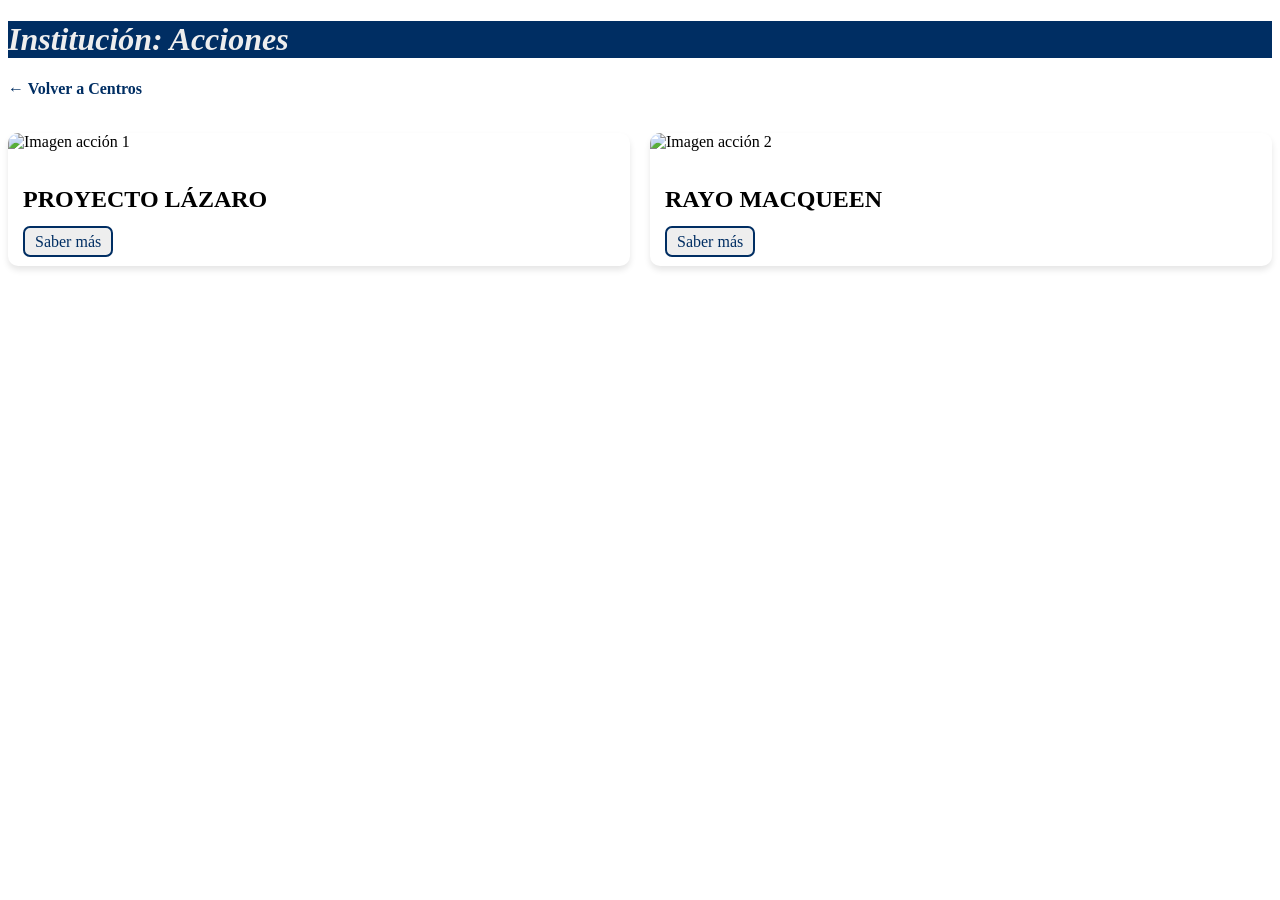
==== centros-institucion.html @ 70e1da3b "Subir archivos" ====
<!DOCTYPE html>
<html lang="es">
<head>
    <meta charset="UTF-8">
    <meta name="viewport" content="width=device-width, initial-scale=1.0">
    <title>Acciones Solidarias - Institución LA Salle</title>
    <link rel="stylesheet" href="style.css">
</head>
<body>
    <header>
        
        <h1>Institución: Acciones</h1>
        <nav>
            <a href="index.html" class="btn-back">← Volver a Centros</a>
        </nav>
    </header>

    <main>
        <section class="grid-acciones">
            <article class="card">
                <img src="Img/reparacionpc.png" alt="Imagen acción 1">
                <div class="card-content">
                    <h2>PROYECTO LÁZARO</h2>
                    <a href="detalles-lazaro.html" class="btn">Saber más</a>
                </div>
            </article>

            <article class="card">
                <img src=Img/taller.png alt="Imagen acción 2">
                <div class="card-content">
                    <h2>RAYO MACQUEEN</h2>
                    <a href="detalles-rayomcqueen.html" class="btn">Saber más</a>
                </div>
            </article>
        </section>
    </main>
</body>
</html>
---- style.css ----
h1{
   background-color: #002e63; 
   font-style: oblique;
   color: #eee;
}



/* --- ESTILOS DE GRID Y DETALLE --- */

.grid-acciones {
    display: grid;
    grid-template-columns: repeat(auto-fit, minmax(300px, 1fr));
    gap: 20px;
    margin-top: 20px;
}

.card {
    background: white;
    border-radius: 10px;
    overflow: hidden;
    box-shadow: 0 4px 6px rgba(0,0,0,0.1);
}

.card img {
    width: 100%;
    height: 200px;
    object-fit: cover;
}

.card-content {
    padding: 15px;
}

.btn{
    text-decoration: none;
    background: #eee;
    color: #002e63;
    border: 2px solid #002e63;
    border-radius: 7px;
    -webkit-border-radius: 7px;
    -moz-border-radius: 7px;
    -ms-border-radius: 7px;
    -o-border-radius: 7px;
    padding: 5px;
    padding-left: 10px;
    padding-right: 10px;
}

.btn:hover{
    background: #002e63;
    color: #eee;
}
.btn-back {
    color: #002e63;
    text-decoration: none;
    font-weight: bold;
    display: inline-block;
    margin-bottom: 15px;
}

/* Detalle */
.detalle-container {
    max-width: 800px;
    margin: 0 auto;
    padding: 20px;
}

.img-detalle {
    width: 100%;
    height: auto;
    border-radius: 10px;
    margin-bottom: 20px;
}

.tag-centro {
    color: #666;
    text-transform: uppercase;
    font-size: 0.9rem;
}

.descripcion {
    font-size: 1.1rem;
    line-height: 1.6;
}

/* Carrusel de fotos */

.carrusel-completo {
    position: relative; /* Para posicionar flechas y puntos */
    width: 100%;
    max-width: 1100px;
    margin: 2rem auto;
    background-color: #1a1a1a; /* Fondo oscuro de la imagen */
    padding: 3rem 0;
    border-radius: 8px;
    box-shadow: 0 15px 30px rgba(0,0,0,0.3);
    overflow: hidden; /* Oculta el scroll lateral por defecto */
}

.carrusel-centros {
    display: flex;
    width: 100%;
    margin: 0;
    padding: 0;
    transition: transform 0.5s ease-in-out;
}



.diapositiva {
    flex: 0 0 100%; /* Una sola tarjeta centrada */
    scroll-snap-align: center;
    display: flex;
    flex-direction: column;
    align-items: center;
    justify-content: center;
    text-align: center;
    color: #eee;
    width: 100%;
    min-width: 100%;
}

.contenedor-logo {
    width: 500px; /* Ajuste del tamaño del logo */
    height: 350px;
    margin-bottom: 2rem;
    padding: 1rem;
    background: white; /* Logo sobre fondo blanco para mayor nitidez */
    border-radius: 8px;
    box-shadow: 0 4px 8px rgba(0,0,0,0.2);
    display: flex;
    align-items: center;
    justify-content: center;
}

.contenedor-logo img {
    max-width: 100%;
    max-height: 100%;
    object-fit: contain;
}

.diapositiva h2 {
    font-size: 1.5rem;
    margin-bottom: 1.5rem;
}

/* Puntos de navegación inferiores*/
.carrusel-puntos {
    position: absolute;
    bottom: 1rem;
    width: 100%;
    display: flex;
    justify-content: center;
    gap: 0.8rem;
    z-index: 10;
}

.punto {
    width: 40px; /* Alargados como en la imagen */
    height: 4px;
    background-color: rgba(255, 255, 255, 0.4);
    border-radius: 2px;
    transition: background-color 0.3s;
}

.punto:hover{
    background-color: white; /* Brilla el activo/hover */
}

.punto.activo {
    background-color: white; /* Blanco brillante */
    transform: scale(1.2);    /* Un poco más grande para destacar */
}


.carrusel-flechas {
    position: absolute;
    top: 50%;
    transform: translateY(-50%); 
    z-index: 10; 
    
    /* Estilos visuales (fondo, color, etc.) */
    background-color: rgba(0, 0, 0, 0.5);
    color: white;
    border: none;
    padding: 10px 15px;
    cursor: pointer;
  }

.prev { 
    left: 10px; 
  }
.next { 
    right: 10px; 
  }

/* Ajustes Responsive  */
@media (max-width: 768px) {
    .carrusel-completo {
        padding: 2rem 0;
    }
    .flecha {
        font-size: 2rem;
    }
    .punto {
        width: 20px; /* Puntos más cortos en móvil */
    }
}
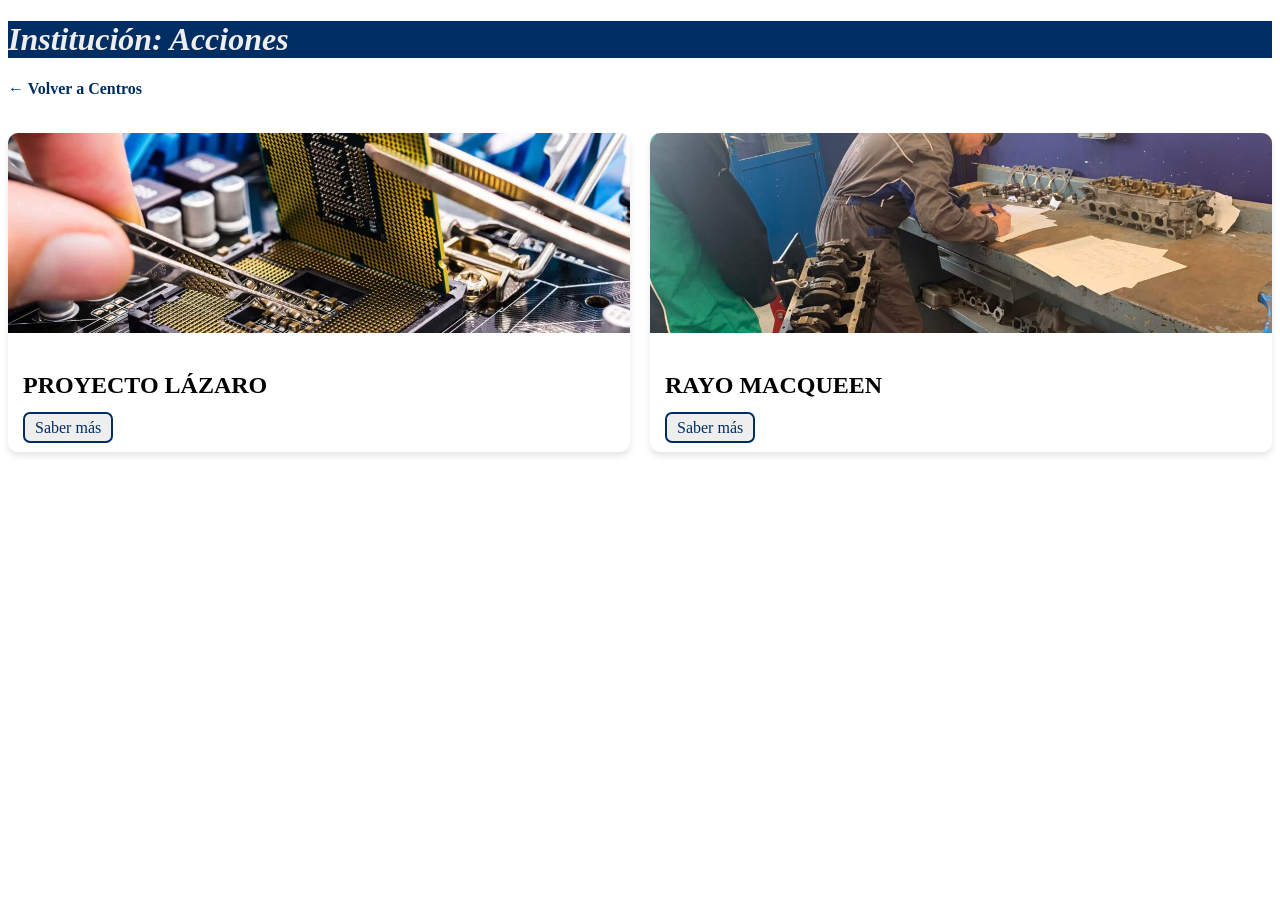
==== commit d7c66352: "subir archivos" ====
--- a/centros-institucion.html
+++ b/centros-institucion.html
@@ -1,38 +1,38 @@
-<!DOCTYPE html>
-<html lang="es">
-<head>
-    <meta charset="UTF-8">
-    <meta name="viewport" content="width=device-width, initial-scale=1.0">
-    <title>Acciones Solidarias - Institución LA Salle</title>
-    <link rel="stylesheet" href="style.css">
-</head>
-<body>
-    <header>
-        
-        <h1>Institución: Acciones</h1>
-        <nav>
-            <a href="index.html" class="btn-back">← Volver a Centros</a>
-        </nav>
-    </header>
-
-    <main>
-        <section class="grid-acciones">
-            <article class="card">
-                <img src="Img/reparacionpc.png" alt="Imagen acción 1">
-                <div class="card-content">
-                    <h2>PROYECTO LÁZARO</h2>
-                    <a href="detalles-lazaro.html" class="btn">Saber más</a>
-                </div>
-            </article>
-
-            <article class="card">
-                <img src=Img/taller.png alt="Imagen acción 2">
-                <div class="card-content">
-                    <h2>RAYO MACQUEEN</h2>
-                    <a href="detalles-rayomcqueen.html" class="btn">Saber más</a>
-                </div>
-            </article>
-        </section>
-    </main>
-</body>
+<!DOCTYPE html>
+<html lang="es">
+<head>
+    <meta charset="UTF-8">
+    <meta name="viewport" content="width=device-width, initial-scale=1.0">
+    <title>Acciones Solidarias - Institución LA Salle</title>
+    <link rel="stylesheet" href="style.css">
+</head>
+<body>
+    <header>
+        
+        <h1>Institución: Acciones</h1>
+        <nav>
+            <a href="index.html" class="btn-back">← Volver a Centros</a>
+        </nav>
+    </header>
+
+    <main>
+        <section class="grid-acciones">
+            <article class="card">
+                <img src="Img/reparacionpc.png" alt="Imagen acción 1">
+                <div class="card-content">
+                    <h2>PROYECTO LÁZARO</h2>
+                    <a href="detalles-lazaro.html" class="btn">Saber más</a>
+                </div>
+            </article>
+
+            <article class="card">
+                <img src=Img/taller.png alt="Imagen acción 2">
+                <div class="card-content">
+                    <h2>RAYO MACQUEEN</h2>
+                    <a href="detalles-rayomcqueen.html" class="btn">Saber más</a>
+                </div>
+            </article>
+        </section>
+    </main>
+</body>
 </html>
--- a/style.css
+++ b/style.css
@@ -1,209 +1,209 @@
-h1{
-   background-color: #002e63; 
-   font-style: oblique;
-   color: #eee;
-}
-
-
-
-/* --- ESTILOS DE GRID Y DETALLE --- */
-
-.grid-acciones {
-    display: grid;
-    grid-template-columns: repeat(auto-fit, minmax(300px, 1fr));
-    gap: 20px;
-    margin-top: 20px;
-}
-
-.card {
-    background: white;
-    border-radius: 10px;
-    overflow: hidden;
-    box-shadow: 0 4px 6px rgba(0,0,0,0.1);
-}
-
-.card img {
-    width: 100%;
-    height: 200px;
-    object-fit: cover;
-}
-
-.card-content {
-    padding: 15px;
-}
-
-.btn{
-    text-decoration: none;
-    background: #eee;
-    color: #002e63;
-    border: 2px solid #002e63;
-    border-radius: 7px;
-    -webkit-border-radius: 7px;
-    -moz-border-radius: 7px;
-    -ms-border-radius: 7px;
-    -o-border-radius: 7px;
-    padding: 5px;
-    padding-left: 10px;
-    padding-right: 10px;
-}
-
-.btn:hover{
-    background: #002e63;
-    color: #eee;
-}
-.btn-back {
-    color: #002e63;
-    text-decoration: none;
-    font-weight: bold;
-    display: inline-block;
-    margin-bottom: 15px;
-}
-
-/* Detalle */
-.detalle-container {
-    max-width: 800px;
-    margin: 0 auto;
-    padding: 20px;
-}
-
-.img-detalle {
-    width: 100%;
-    height: auto;
-    border-radius: 10px;
-    margin-bottom: 20px;
-}
-
-.tag-centro {
-    color: #666;
-    text-transform: uppercase;
-    font-size: 0.9rem;
-}
-
-.descripcion {
-    font-size: 1.1rem;
-    line-height: 1.6;
-}
-
-/* Carrusel de fotos */
-
-.carrusel-completo {
-    position: relative; /* Para posicionar flechas y puntos */
-    width: 100%;
-    max-width: 1100px;
-    margin: 2rem auto;
-    background-color: #1a1a1a; /* Fondo oscuro de la imagen */
-    padding: 3rem 0;
-    border-radius: 8px;
-    box-shadow: 0 15px 30px rgba(0,0,0,0.3);
-    overflow: hidden; /* Oculta el scroll lateral por defecto */
-}
-
-.carrusel-centros {
-    display: flex;
-    width: 100%;
-    margin: 0;
-    padding: 0;
-    transition: transform 0.5s ease-in-out;
-}
-
-
-
-.diapositiva {
-    flex: 0 0 100%; /* Una sola tarjeta centrada */
-    scroll-snap-align: center;
-    display: flex;
-    flex-direction: column;
-    align-items: center;
-    justify-content: center;
-    text-align: center;
-    color: #eee;
-    width: 100%;
-    min-width: 100%;
-}
-
-.contenedor-logo {
-    width: 500px; /* Ajuste del tamaño del logo */
-    height: 350px;
-    margin-bottom: 2rem;
-    padding: 1rem;
-    background: white; /* Logo sobre fondo blanco para mayor nitidez */
-    border-radius: 8px;
-    box-shadow: 0 4px 8px rgba(0,0,0,0.2);
-    display: flex;
-    align-items: center;
-    justify-content: center;
-}
-
-.contenedor-logo img {
-    max-width: 100%;
-    max-height: 100%;
-    object-fit: contain;
-}
-
-.diapositiva h2 {
-    font-size: 1.5rem;
-    margin-bottom: 1.5rem;
-}
-
-/* Puntos de navegación inferiores*/
-.carrusel-puntos {
-    position: absolute;
-    bottom: 1rem;
-    width: 100%;
-    display: flex;
-    justify-content: center;
-    gap: 0.8rem;
-    z-index: 10;
-}
-
-.punto {
-    width: 40px; /* Alargados como en la imagen */
-    height: 4px;
-    background-color: rgba(255, 255, 255, 0.4);
-    border-radius: 2px;
-    transition: background-color 0.3s;
-}
-
-.punto:hover{
-    background-color: white; /* Brilla el activo/hover */
-}
-
-.punto.activo {
-    background-color: white; /* Blanco brillante */
-    transform: scale(1.2);    /* Un poco más grande para destacar */
-}
-
-
-.carrusel-flechas {
-    position: absolute;
-    top: 50%;
-    transform: translateY(-50%); 
-    z-index: 10; 
-    
-    /* Estilos visuales (fondo, color, etc.) */
-    background-color: rgba(0, 0, 0, 0.5);
-    color: white;
-    border: none;
-    padding: 10px 15px;
-    cursor: pointer;
-  }
-
-.prev { 
-    left: 10px; 
-  }
-.next { 
-    right: 10px; 
-  }
-
-/* Ajustes Responsive  */
-@media (max-width: 768px) {
-    .carrusel-completo {
-        padding: 2rem 0;
-    }
-    .flecha {
-        font-size: 2rem;
-    }
-    .punto {
-        width: 20px; /* Puntos más cortos en móvil */
-    }
+h1{
+   background-color: #002e63; 
+   font-style: oblique;
+   color: #eee;
+}
+
+
+
+/* --- ESTILOS DE GRID Y DETALLE --- */
+
+.grid-acciones {
+    display: grid;
+    grid-template-columns: repeat(auto-fit, minmax(300px, 1fr));
+    gap: 20px;
+    margin-top: 20px;
+}
+
+.card {
+    background: white;
+    border-radius: 10px;
+    overflow: hidden;
+    box-shadow: 0 4px 6px rgba(0,0,0,0.1);
+}
+
+.card img {
+    width: 100%;
+    height: 200px;
+    object-fit: cover;
+}
+
+.card-content {
+    padding: 15px;
+}
+
+.btn{
+    text-decoration: none;
+    background: #eee;
+    color: #002e63;
+    border: 2px solid #002e63;
+    border-radius: 7px;
+    -webkit-border-radius: 7px;
+    -moz-border-radius: 7px;
+    -ms-border-radius: 7px;
+    -o-border-radius: 7px;
+    padding: 5px;
+    padding-left: 10px;
+    padding-right: 10px;
+}
+
+.btn:hover{
+    background: #002e63;
+    color: #eee;
+}
+.btn-back {
+    color: #002e63;
+    text-decoration: none;
+    font-weight: bold;
+    display: inline-block;
+    margin-bottom: 15px;
+}
+
+/* Detalle */
+.detalle-container {
+    max-width: 800px;
+    margin: 0 auto;
+    padding: 20px;
+}
+
+.img-detalle {
+    width: 100%;
+    height: auto;
+    border-radius: 10px;
+    margin-bottom: 20px;
+}
+
+.tag-centro {
+    color: #666;
+    text-transform: uppercase;
+    font-size: 0.9rem;
+}
+
+.descripcion {
+    font-size: 1.1rem;
+    line-height: 1.6;
+}
+
+/* Carrusel de fotos */
+
+.carrusel-completo {
+    position: relative; /* Para posicionar flechas y puntos */
+    width: 100%;
+    max-width: 1100px;
+    margin: 2rem auto;
+    background-color: #1a1a1a; /* Fondo oscuro de la imagen */
+    padding: 3rem 0;
+    border-radius: 8px;
+    box-shadow: 0 15px 30px rgba(0,0,0,0.3);
+    overflow: hidden; /* Oculta el scroll lateral por defecto */
+}
+
+.carrusel-centros {
+    display: flex;
+    width: 100%;
+    margin: 0;
+    padding: 0;
+    transition: transform 0.5s ease-in-out;
+}
+
+
+
+.diapositiva {
+    flex: 0 0 100%; /* Una sola tarjeta centrada */
+    scroll-snap-align: center;
+    display: flex;
+    flex-direction: column;
+    align-items: center;
+    justify-content: center;
+    text-align: center;
+    color: #eee;
+    width: 100%;
+    min-width: 100%;
+}
+
+.contenedor-logo {
+    width: 500px; /* Ajuste del tamaño del logo */
+    height: 350px;
+    margin-bottom: 2rem;
+    padding: 1rem;
+    background: white; /* Logo sobre fondo blanco para mayor nitidez */
+    border-radius: 8px;
+    box-shadow: 0 4px 8px rgba(0,0,0,0.2);
+    display: flex;
+    align-items: center;
+    justify-content: center;
+}
+
+.contenedor-logo img {
+    max-width: 100%;
+    max-height: 100%;
+    object-fit: contain;
+}
+
+.diapositiva h2 {
+    font-size: 1.5rem;
+    margin-bottom: 1.5rem;
+}
+
+/* Puntos de navegación inferiores*/
+.carrusel-puntos {
+    position: absolute;
+    bottom: 1rem;
+    width: 100%;
+    display: flex;
+    justify-content: center;
+    gap: 0.8rem;
+    z-index: 10;
+}
+
+.punto {
+    width: 40px; /* Alargados como en la imagen */
+    height: 4px;
+    background-color: rgba(255, 255, 255, 0.4);
+    border-radius: 2px;
+    transition: background-color 0.3s;
+}
+
+.punto:hover{
+    background-color: white; /* Brilla el activo/hover */
+}
+
+.punto.activo {
+    background-color: white; /* Blanco brillante */
+    transform: scale(1.2);    /* Un poco más grande para destacar */
+}
+
+
+.carrusel-flechas {
+    position: absolute;
+    top: 50%;
+    transform: translateY(-50%); 
+    z-index: 10; 
+    
+    /* Estilos visuales (fondo, color, etc.) */
+    background-color: rgba(0, 0, 0, 0.5);
+    color: white;
+    border: none;
+    padding: 10px 15px;
+    cursor: pointer;
+  }
+
+.prev { 
+    left: 10px; 
+  }
+.next { 
+    right: 10px; 
+  }
+
+/* Ajustes Responsive  */
+@media (max-width: 768px) {
+    .carrusel-completo {
+        padding: 2rem 0;
+    }
+    .flecha {
+        font-size: 2rem;
+    }
+    .punto {
+        width: 20px; /* Puntos más cortos en móvil */
+    }
 }
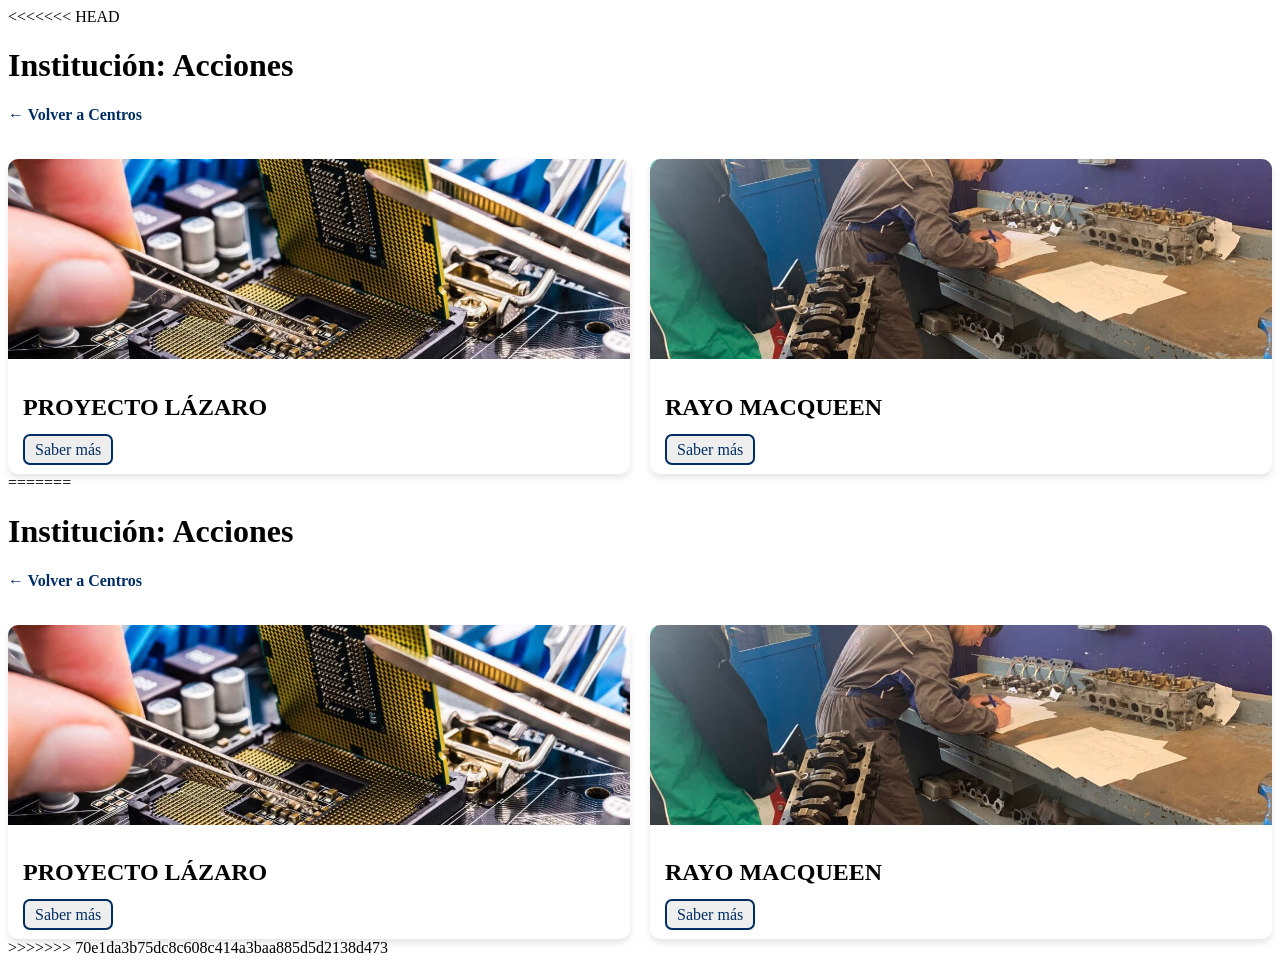
==== commit a6d33ad5: "Merge branch 'main' of https://github.com/davidlp2007/davidlp2007.github.io" ====
--- a/centros-institucion.html
+++ b/centros-institucion.html
@@ -1,3 +1,4 @@
+<<<<<<< HEAD
 <!DOCTYPE html>
 <html lang="es">
 <head>
@@ -35,4 +36,43 @@
         </section>
     </main>
 </body>
+=======
+<!DOCTYPE html>
+<html lang="es">
+<head>
+    <meta charset="UTF-8">
+    <meta name="viewport" content="width=device-width, initial-scale=1.0">
+    <title>Acciones Solidarias - Institución LA Salle</title>
+    <link rel="stylesheet" href="style.css">
+</head>
+<body>
+    <header>
+        
+        <h1>Institución: Acciones</h1>
+        <nav>
+            <a href="index.html" class="btn-back">← Volver a Centros</a>
+        </nav>
+    </header>
+
+    <main>
+        <section class="grid-acciones">
+            <article class="card">
+                <img src="Img/reparacionpc.png" alt="Imagen acción 1">
+                <div class="card-content">
+                    <h2>PROYECTO LÁZARO</h2>
+                    <a href="detalles-lazaro.html" class="btn">Saber más</a>
+                </div>
+            </article>
+
+            <article class="card">
+                <img src=Img/taller.png alt="Imagen acción 2">
+                <div class="card-content">
+                    <h2>RAYO MACQUEEN</h2>
+                    <a href="detalles-rayomcqueen.html" class="btn">Saber más</a>
+                </div>
+            </article>
+        </section>
+    </main>
+</body>
+>>>>>>> 70e1da3b75dc8c608c414a3baa885d5d2138d473
 </html>
--- a/style.css
+++ b/style.css
@@ -1,3 +1,4 @@
+<<<<<<< HEAD
 h1{
    background-color: #002e63; 
    font-style: oblique;
@@ -206,4 +207,214 @@
     .punto {
         width: 20px; /* Puntos más cortos en móvil */
     }
+=======
+h1{
+   background-color: #002e63; 
+   font-style: oblique;
+   color: #eee;
+}
+
+
+
+/* --- ESTILOS DE GRID Y DETALLE --- */
+
+.grid-acciones {
+    display: grid;
+    grid-template-columns: repeat(auto-fit, minmax(300px, 1fr));
+    gap: 20px;
+    margin-top: 20px;
+}
+
+.card {
+    background: white;
+    border-radius: 10px;
+    overflow: hidden;
+    box-shadow: 0 4px 6px rgba(0,0,0,0.1);
+}
+
+.card img {
+    width: 100%;
+    height: 200px;
+    object-fit: cover;
+}
+
+.card-content {
+    padding: 15px;
+}
+
+.btn{
+    text-decoration: none;
+    background: #eee;
+    color: #002e63;
+    border: 2px solid #002e63;
+    border-radius: 7px;
+    -webkit-border-radius: 7px;
+    -moz-border-radius: 7px;
+    -ms-border-radius: 7px;
+    -o-border-radius: 7px;
+    padding: 5px;
+    padding-left: 10px;
+    padding-right: 10px;
+}
+
+.btn:hover{
+    background: #002e63;
+    color: #eee;
+}
+.btn-back {
+    color: #002e63;
+    text-decoration: none;
+    font-weight: bold;
+    display: inline-block;
+    margin-bottom: 15px;
+}
+
+/* Detalle */
+.detalle-container {
+    max-width: 800px;
+    margin: 0 auto;
+    padding: 20px;
+}
+
+.img-detalle {
+    width: 100%;
+    height: auto;
+    border-radius: 10px;
+    margin-bottom: 20px;
+}
+
+.tag-centro {
+    color: #666;
+    text-transform: uppercase;
+    font-size: 0.9rem;
+}
+
+.descripcion {
+    font-size: 1.1rem;
+    line-height: 1.6;
+}
+
+/* Carrusel de fotos */
+
+.carrusel-completo {
+    position: relative; /* Para posicionar flechas y puntos */
+    width: 100%;
+    max-width: 1100px;
+    margin: 2rem auto;
+    background-color: #1a1a1a; /* Fondo oscuro de la imagen */
+    padding: 3rem 0;
+    border-radius: 8px;
+    box-shadow: 0 15px 30px rgba(0,0,0,0.3);
+    overflow: hidden; /* Oculta el scroll lateral por defecto */
+}
+
+.carrusel-centros {
+    display: flex;
+    width: 100%;
+    margin: 0;
+    padding: 0;
+    transition: transform 0.5s ease-in-out;
+}
+
+
+
+.diapositiva {
+    flex: 0 0 100%; /* Una sola tarjeta centrada */
+    scroll-snap-align: center;
+    display: flex;
+    flex-direction: column;
+    align-items: center;
+    justify-content: center;
+    text-align: center;
+    color: #eee;
+    width: 100%;
+    min-width: 100%;
+}
+
+.contenedor-logo {
+    width: 500px; /* Ajuste del tamaño del logo */
+    height: 350px;
+    margin-bottom: 2rem;
+    padding: 1rem;
+    background: white; /* Logo sobre fondo blanco para mayor nitidez */
+    border-radius: 8px;
+    box-shadow: 0 4px 8px rgba(0,0,0,0.2);
+    display: flex;
+    align-items: center;
+    justify-content: center;
+}
+
+.contenedor-logo img {
+    max-width: 100%;
+    max-height: 100%;
+    object-fit: contain;
+}
+
+.diapositiva h2 {
+    font-size: 1.5rem;
+    margin-bottom: 1.5rem;
+}
+
+/* Puntos de navegación inferiores*/
+.carrusel-puntos {
+    position: absolute;
+    bottom: 1rem;
+    width: 100%;
+    display: flex;
+    justify-content: center;
+    gap: 0.8rem;
+    z-index: 10;
+}
+
+.punto {
+    width: 40px; /* Alargados como en la imagen */
+    height: 4px;
+    background-color: rgba(255, 255, 255, 0.4);
+    border-radius: 2px;
+    transition: background-color 0.3s;
+}
+
+.punto:hover{
+    background-color: white; /* Brilla el activo/hover */
+}
+
+.punto.activo {
+    background-color: white; /* Blanco brillante */
+    transform: scale(1.2);    /* Un poco más grande para destacar */
+}
+
+
+.carrusel-flechas {
+    position: absolute;
+    top: 50%;
+    transform: translateY(-50%); 
+    z-index: 10; 
+    
+    /* Estilos visuales (fondo, color, etc.) */
+    background-color: rgba(0, 0, 0, 0.5);
+    color: white;
+    border: none;
+    padding: 10px 15px;
+    cursor: pointer;
+  }
+
+.prev { 
+    left: 10px; 
+  }
+.next { 
+    right: 10px; 
+  }
+
+/* Ajustes Responsive  */
+@media (max-width: 768px) {
+    .carrusel-completo {
+        padding: 2rem 0;
+    }
+    .flecha {
+        font-size: 2rem;
+    }
+    .punto {
+        width: 20px; /* Puntos más cortos en móvil */
+    }
+>>>>>>> 70e1da3b75dc8c608c414a3baa885d5d2138d473
 }
--- a/style.css
+++ b/style.css
@@ -1,3 +1,4 @@
+<<<<<<< HEAD
 h1{
    background-color: #002e63; 
    font-style: oblique;
@@ -206,4 +207,214 @@
     .punto {
         width: 20px; /* Puntos más cortos en móvil */
     }
+=======
+h1{
+   background-color: #002e63; 
+   font-style: oblique;
+   color: #eee;
+}
+
+
+
+/* --- ESTILOS DE GRID Y DETALLE --- */
+
+.grid-acciones {
+    display: grid;
+    grid-template-columns: repeat(auto-fit, minmax(300px, 1fr));
+    gap: 20px;
+    margin-top: 20px;
+}
+
+.card {
+    background: white;
+    border-radius: 10px;
+    overflow: hidden;
+    box-shadow: 0 4px 6px rgba(0,0,0,0.1);
+}
+
+.card img {
+    width: 100%;
+    height: 200px;
+    object-fit: cover;
+}
+
+.card-content {
+    padding: 15px;
+}
+
+.btn{
+    text-decoration: none;
+    background: #eee;
+    color: #002e63;
+    border: 2px solid #002e63;
+    border-radius: 7px;
+    -webkit-border-radius: 7px;
+    -moz-border-radius: 7px;
+    -ms-border-radius: 7px;
+    -o-border-radius: 7px;
+    padding: 5px;
+    padding-left: 10px;
+    padding-right: 10px;
+}
+
+.btn:hover{
+    background: #002e63;
+    color: #eee;
+}
+.btn-back {
+    color: #002e63;
+    text-decoration: none;
+    font-weight: bold;
+    display: inline-block;
+    margin-bottom: 15px;
+}
+
+/* Detalle */
+.detalle-container {
+    max-width: 800px;
+    margin: 0 auto;
+    padding: 20px;
+}
+
+.img-detalle {
+    width: 100%;
+    height: auto;
+    border-radius: 10px;
+    margin-bottom: 20px;
+}
+
+.tag-centro {
+    color: #666;
+    text-transform: uppercase;
+    font-size: 0.9rem;
+}
+
+.descripcion {
+    font-size: 1.1rem;
+    line-height: 1.6;
+}
+
+/* Carrusel de fotos */
+
+.carrusel-completo {
+    position: relative; /* Para posicionar flechas y puntos */
+    width: 100%;
+    max-width: 1100px;
+    margin: 2rem auto;
+    background-color: #1a1a1a; /* Fondo oscuro de la imagen */
+    padding: 3rem 0;
+    border-radius: 8px;
+    box-shadow: 0 15px 30px rgba(0,0,0,0.3);
+    overflow: hidden; /* Oculta el scroll lateral por defecto */
+}
+
+.carrusel-centros {
+    display: flex;
+    width: 100%;
+    margin: 0;
+    padding: 0;
+    transition: transform 0.5s ease-in-out;
+}
+
+
+
+.diapositiva {
+    flex: 0 0 100%; /* Una sola tarjeta centrada */
+    scroll-snap-align: center;
+    display: flex;
+    flex-direction: column;
+    align-items: center;
+    justify-content: center;
+    text-align: center;
+    color: #eee;
+    width: 100%;
+    min-width: 100%;
+}
+
+.contenedor-logo {
+    width: 500px; /* Ajuste del tamaño del logo */
+    height: 350px;
+    margin-bottom: 2rem;
+    padding: 1rem;
+    background: white; /* Logo sobre fondo blanco para mayor nitidez */
+    border-radius: 8px;
+    box-shadow: 0 4px 8px rgba(0,0,0,0.2);
+    display: flex;
+    align-items: center;
+    justify-content: center;
+}
+
+.contenedor-logo img {
+    max-width: 100%;
+    max-height: 100%;
+    object-fit: contain;
+}
+
+.diapositiva h2 {
+    font-size: 1.5rem;
+    margin-bottom: 1.5rem;
+}
+
+/* Puntos de navegación inferiores*/
+.carrusel-puntos {
+    position: absolute;
+    bottom: 1rem;
+    width: 100%;
+    display: flex;
+    justify-content: center;
+    gap: 0.8rem;
+    z-index: 10;
+}
+
+.punto {
+    width: 40px; /* Alargados como en la imagen */
+    height: 4px;
+    background-color: rgba(255, 255, 255, 0.4);
+    border-radius: 2px;
+    transition: background-color 0.3s;
+}
+
+.punto:hover{
+    background-color: white; /* Brilla el activo/hover */
+}
+
+.punto.activo {
+    background-color: white; /* Blanco brillante */
+    transform: scale(1.2);    /* Un poco más grande para destacar */
+}
+
+
+.carrusel-flechas {
+    position: absolute;
+    top: 50%;
+    transform: translateY(-50%); 
+    z-index: 10; 
+    
+    /* Estilos visuales (fondo, color, etc.) */
+    background-color: rgba(0, 0, 0, 0.5);
+    color: white;
+    border: none;
+    padding: 10px 15px;
+    cursor: pointer;
+  }
+
+.prev { 
+    left: 10px; 
+  }
+.next { 
+    right: 10px; 
+  }
+
+/* Ajustes Responsive  */
+@media (max-width: 768px) {
+    .carrusel-completo {
+        padding: 2rem 0;
+    }
+    .flecha {
+        font-size: 2rem;
+    }
+    .punto {
+        width: 20px; /* Puntos más cortos en móvil */
+    }
+>>>>>>> 70e1da3b75dc8c608c414a3baa885d5d2138d473
 }
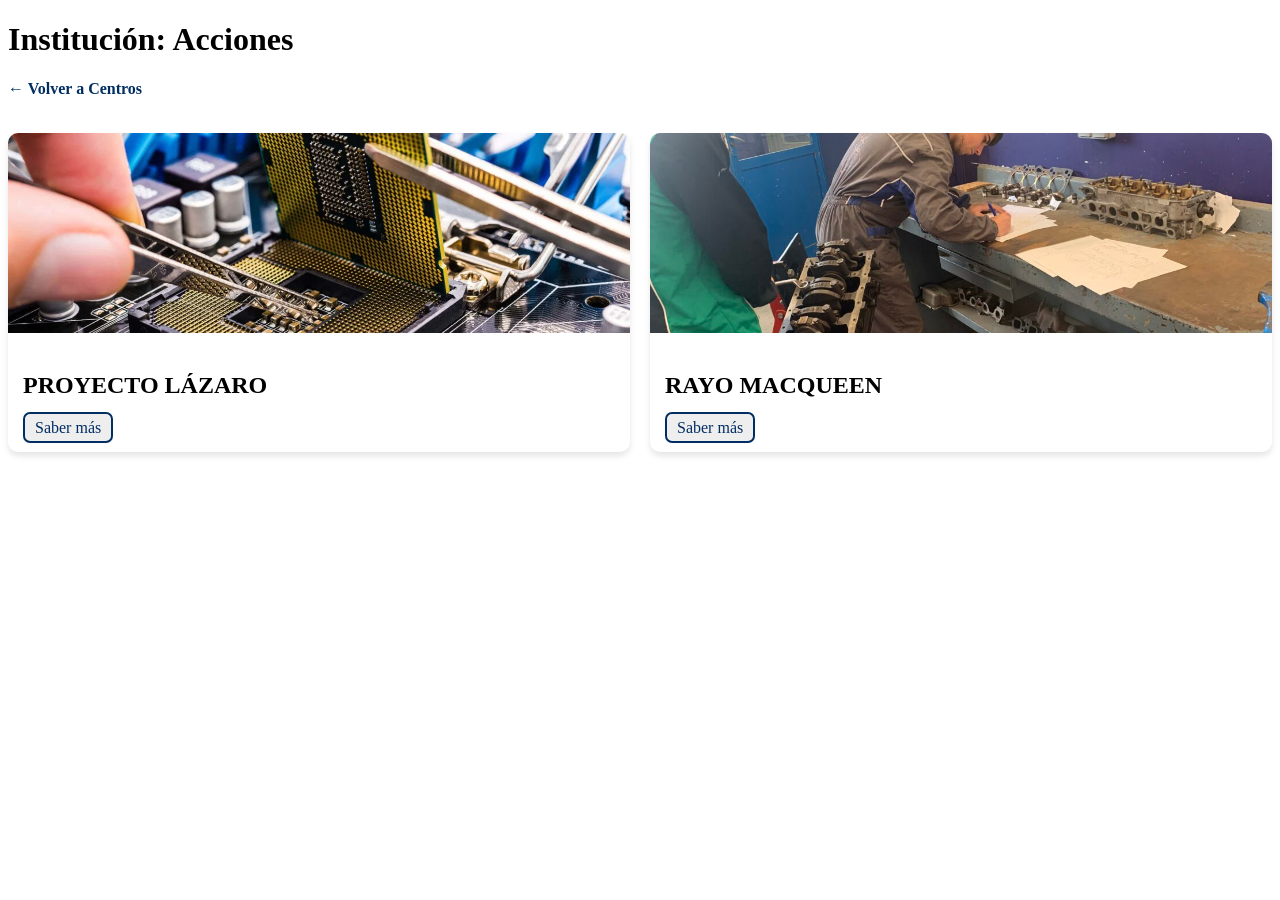
==== commit 2a4db017: "Update centros-institucion.html" ====
--- a/centros-institucion.html
+++ b/centros-institucion.html
@@ -1,4 +1,3 @@
-<<<<<<< HEAD
 <!DOCTYPE html>
 <html lang="es">
 <head>
@@ -36,43 +35,5 @@
         </section>
     </main>
 </body>
-=======
-<!DOCTYPE html>
-<html lang="es">
-<head>
-    <meta charset="UTF-8">
-    <meta name="viewport" content="width=device-width, initial-scale=1.0">
-    <title>Acciones Solidarias - Institución LA Salle</title>
-    <link rel="stylesheet" href="style.css">
-</head>
-<body>
-    <header>
-        
-        <h1>Institución: Acciones</h1>
-        <nav>
-            <a href="index.html" class="btn-back">← Volver a Centros</a>
-        </nav>
-    </header>
 
-    <main>
-        <section class="grid-acciones">
-            <article class="card">
-                <img src="Img/reparacionpc.png" alt="Imagen acción 1">
-                <div class="card-content">
-                    <h2>PROYECTO LÁZARO</h2>
-                    <a href="detalles-lazaro.html" class="btn">Saber más</a>
-                </div>
-            </article>
-
-            <article class="card">
-                <img src=Img/taller.png alt="Imagen acción 2">
-                <div class="card-content">
-                    <h2>RAYO MACQUEEN</h2>
-                    <a href="detalles-rayomcqueen.html" class="btn">Saber más</a>
-                </div>
-            </article>
-        </section>
-    </main>
-</body>
->>>>>>> 70e1da3b75dc8c608c414a3baa885d5d2138d473
-</html>+</html>
